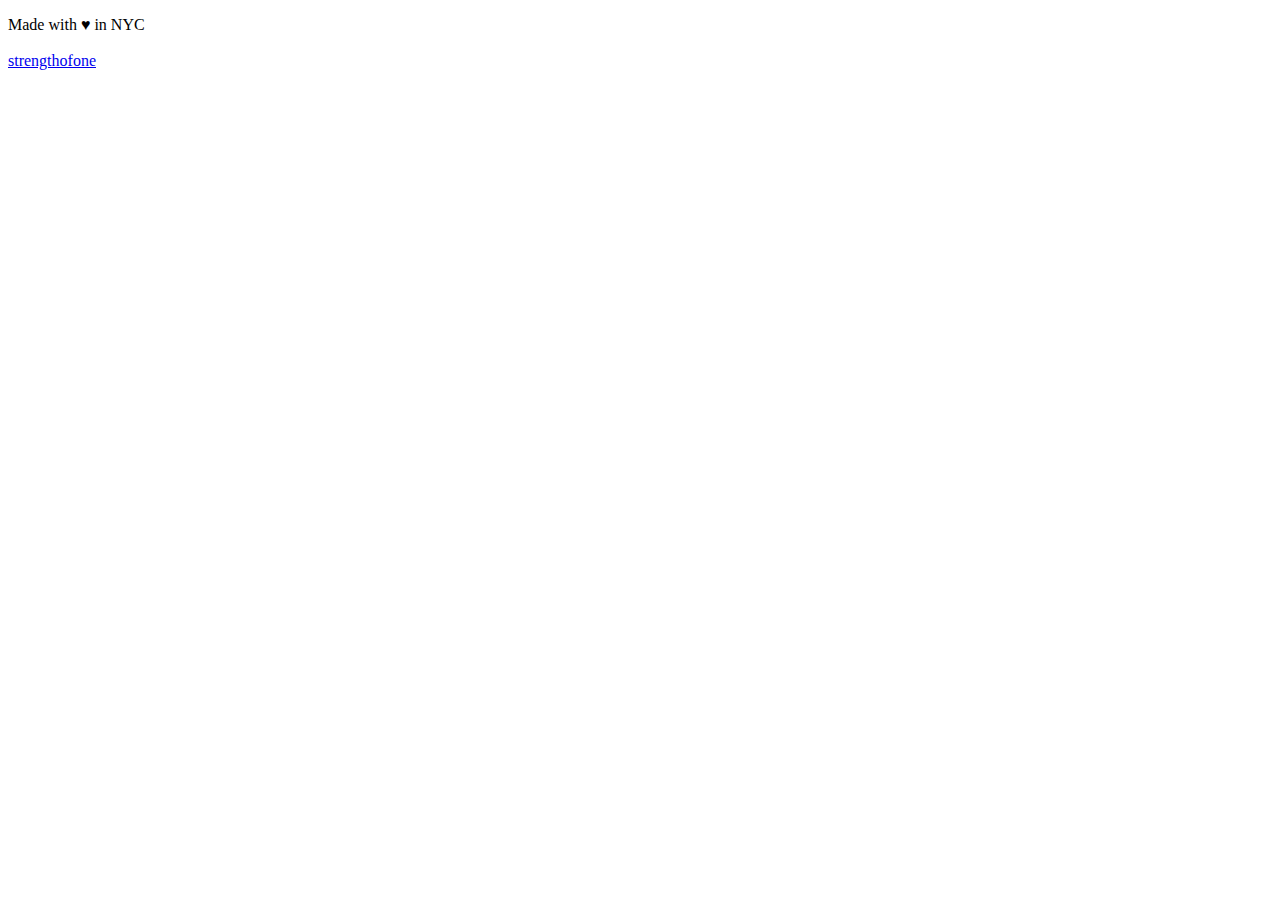
==== index.html @ 61fcf7d8 "re-org" ====
<!DOCTYPE html>
<html lang="en" >
<head>
  <meta charset="UTF-8">
  <title>Unsmilely Icon Set</title>
  <link rel="stylesheet" href="./style.css">
</head>

<body>

<main>
	<!-- unsmilely one -->
	<section class="container">
		<div class="one base">
			<div class="one eye-round"></div>
			<div class="one eye-cross"></div>
			<div class="one dot"></div>
			<div class="one line"></div>
		</div>
	</section>

	<!-- unsmilely two -->
	<section class="container">
		<div class="two base">
			<div class="two eye-cross"></div>
			<div class="two mouth"></div>
			<div class="two line"></div>
			<div class="two dot"></div>
		</div>
	</section>

	<!-- unsmilely three -->
	<section class="container">
		<div class="three base">
			<div class="three eye-cross"></div>
			<div class="three dot"></div>
			<div class="three line"></div>
		</div>
	</section>

	<!-- unsmilely four -->
	<section class="container">
		<div class="four base">
			<div class="four eye-cross"></div>
			<div class="four mouth"></div>
			<div class="four line"></div>
			<div class="four dot"></div>
		</div>
	</section>

	<!-- unsmilely five -->
	<section class="container">
		<div class="five base">
			<div class="five eye-cross"></div>
			<div class="five line"></div>
			<div class="five dot"></div>
		</div>
	</section>

</main>

<footer>
	<p>Made with <span>♥</span> in NYC<br/><br/>
	<a href="http://strengthofone.com/">strengthofone</a></p>
</footer>


</body>
</html>
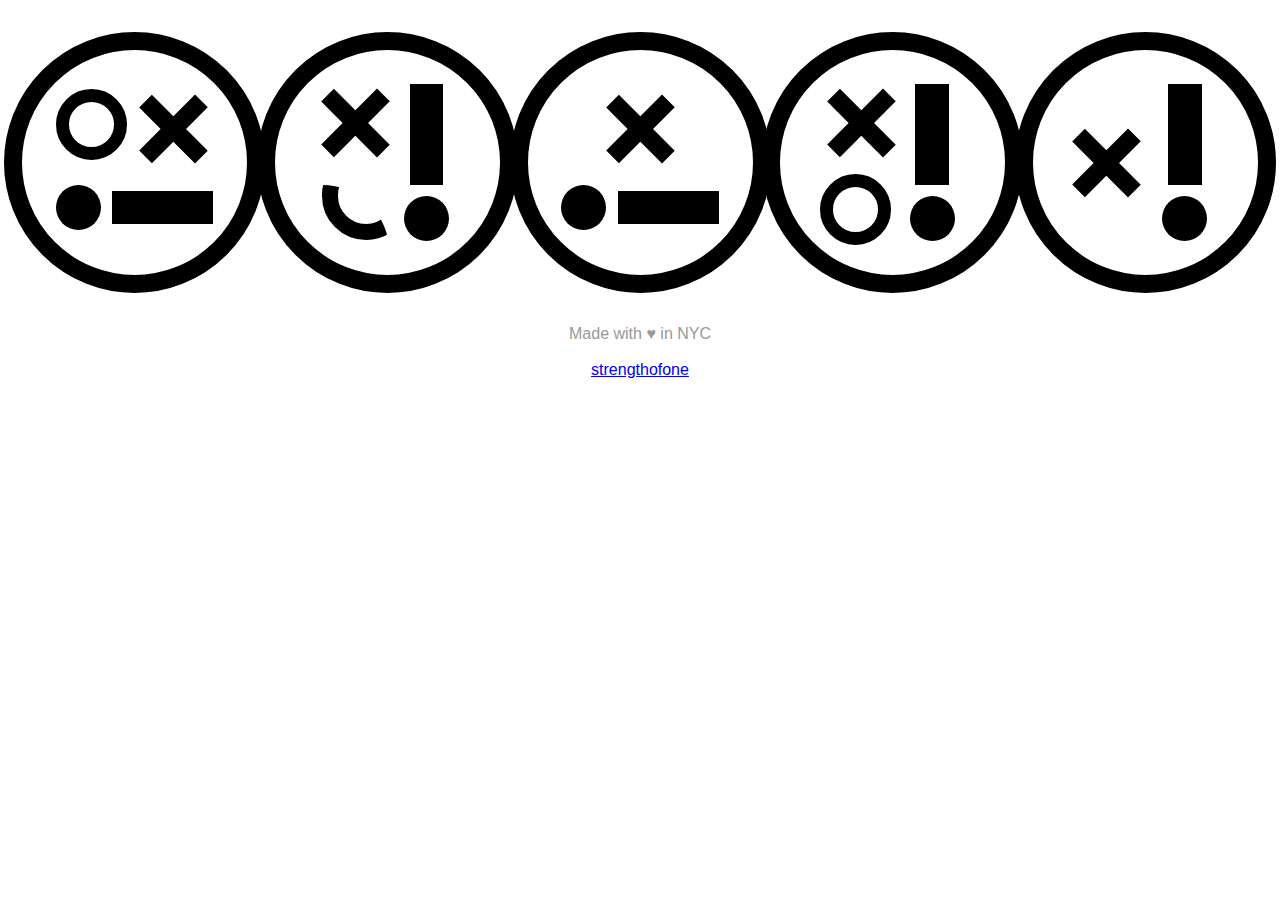
==== commit a00cfa7b: "update css path" ====
--- a/index.html
+++ b/index.html
@@ -3,7 +3,7 @@
 <head>
   <meta charset="UTF-8">
   <title>Unsmilely Icon Set</title>
-  <link rel="stylesheet" href="./style.css">
+  <link rel="stylesheet" href="css/style.css">
 </head>
 
 <body>
--- a/css/style.css
+++ b/css/style.css
@@ -0,0 +1,583 @@
+/* basics */
+html, body {
+  height: 100%;
+  width: 100%;
+  padding: 0;
+  margin: 0;
+}
+html {
+	box-sizing: border-box;
+	padding:1em;
+	margin:0;
+}
+body {
+	font-family:sans-serif;
+	font-size:1em;
+	color:#999;
+	text-align: center;
+	padding:0;
+	margin:0;
+}
+main {
+	display: grid;
+	grid-template-columns:repeat(auto-fill, minmax(200px, 1fr) ) ;
+	grid-gap: 1em;
+	justify-items:center;
+}
+.container {
+	margin:1em;
+}
+
+:root {
+  --size: 25;
+  --unit: calc((var(--size) / 400) * 1vmin);
+}
+/* unsmilely one ----------------------- */
+.one.base {
+	height: calc(400 * var(--unit));
+	width: calc(400 * var(--unit));
+	border-radius: 50%;
+	border:calc(32 * var(--unit)) solid #000;
+	background:#fff;
+	position:relative;
+	display: block;
+	animation:  0.5s cubic-bezier(0.175, 0.885, 0.320, 1.275) 0s 1 both  unsmile-one-base;
+}
+.one.eye-round {
+	position:absolute;
+	top: calc(70 * var(--unit));
+	left:calc(60 * var(--unit));
+	width: calc(80 * var(--unit));
+	height: calc(80 * var(--unit));
+	border-radius: 50%;
+	border:calc(24 * var(--unit)) solid #000;
+	background:#fff;
+	animation: 0.5s cubic-bezier(0.175, 0.885, 0.320, 1.275) .25s 1 both  unsmile-one-mouth;
+}
+.one.eye-cross {
+    position: absolute;
+	top: calc(70 * var(--unit));
+	left:calc(200 * var(--unit));
+    height: calc(140 * var(--unit)); /* set the size */
+    width: calc(140 * var(--unit));  /* maintain 1:1 aspect ratio */
+    display: flex;
+    flex-direction: column;
+    justify-content: center;
+	animation:  0.5s cubic-bezier(0.175, 0.885, 0.320, 1.275) .5s 1 both  unsmile-one-eye;
+}
+.one.eye-cross:before,
+.one.eye-cross:after {
+    position: absolute;
+    content: '';
+    width: 100%;
+    height: calc(32 * var(--unit)); /* line thickness */
+    background-color: #000;
+}
+.one.eye-cross:before {
+    transform: rotate(45deg);
+}
+.one.eye-cross:after {
+    transform: rotate(-45deg);
+}
+.one.dot {
+	width: calc(80 * var(--unit));
+	height: calc(80 * var(--unit));
+	border-radius: 50%;
+	background:#000;
+	position:absolute;
+	top: calc(240 * var(--unit));
+	left:calc(60 * var(--unit));
+	animation:  0.5s cubic-bezier(0.175, 0.885, 0.320, 1.275) .75s 1 both  unsmile-one-dot;
+}
+.one.line {
+	width: calc(180 * var(--unit));
+	height: calc(60 * var(--unit));
+	background:#000;
+	position:absolute;
+	top: calc(250 * var(--unit));
+	left:calc(160 * var(--unit));
+	animation:  0.5s cubic-bezier(0.175, 0.885, 0.320, 1.275) 1s 1 both  unsmile-one-line;
+}
+@keyframes unsmile-one-base {
+	0% {
+		transform: scale(0,0);
+		opacity:0;
+	}
+	100% {
+		transform: scale(1,1);
+		opacity:1;
+	}
+}
+@keyframes unsmile-one-mouth {
+	0% {
+		transform: scale(0,0);
+		opacity:0;
+	}
+	100% {
+		transform: scale(1,1);;
+		opacity:1;
+	}
+}
+@keyframes unsmile-one-eye {
+	0% {
+		transform: scale(0,0) rotate(0deg);
+		opacity:0;
+	}
+	100% {
+		transform: scale(1,1) rotate(360deg);
+		opacity:1;
+	}
+}
+@keyframes unsmile-one-line {
+	0% {
+		transform-origin: top left;
+		transform: scale(0,1);
+		opacity:0;
+	}
+	100% {
+		transform: scale(1,1);
+		opacity:1;
+	}
+}
+@keyframes unsmile-one-dot {
+	0% {
+		transform: scale(0,0) ;
+		opacity:0;
+	}
+	100% {
+		transform: scale(1,1);
+		opacity:1;
+	}
+}
+/* end one ------------------------------- */ 
+
+/* unsmilely two ------------------------ */
+.two.base {
+	height: calc(400 * var(--unit));
+	width: calc(400 * var(--unit));
+	border-radius: 50%;
+	border:calc(32 * var(--unit)) solid #000;
+	background:#fff;
+	position:relative;
+	animation:  0.5s cubic-bezier(0.175, 0.885, 0.320, 1.275) 0s 1 both  unsmile-two-base;
+}
+.two.eye-cross {
+    position: absolute;
+	top: calc(60 * var(--unit));
+	left:calc(74 * var(--unit));
+    height: calc(140 * var(--unit)); /* set the size */
+    width: calc(140 * var(--unit));  /* maintain 1:1 aspect ratio */
+    display: flex;
+    flex-direction: column;
+    justify-content: center;
+	animation:  0.5s cubic-bezier(0.175, 0.885, 0.320, 1.275) .25s 1 both  unsmile-two-eye;
+}
+.two.eye-cross:before,
+.two.eye-cross:after {
+    position: absolute;
+    content: '';
+    width: 100%;
+    height: calc(32 * var(--unit)); /* line thickness */
+    background-color: #000;
+}
+.two.eye-cross:before {
+    transform: rotate(45deg);
+}
+.two.eye-cross:after {
+    transform: rotate(-45deg);
+}
+.two.mouth {
+	width: calc(100 * var(--unit));
+	height: calc(100 * var(--unit));
+	border-radius: 50%;
+	border:calc(30* var(--unit)) solid #000;
+	clip-path: circle(calc(120 * var(--unit)) at 0 calc(180 * var(--unit)));
+	background:#fff;
+	position:absolute;
+	top: calc(180 * var(--unit));
+	left: calc(84 * var(--unit));
+	animation: 0.5s cubic-bezier(0.175, 0.885, 0.320, 1.275) .5s 1 both  unsmile-two-mouth;
+}
+.two.line {
+	width: calc(60 * var(--unit));
+	height: calc(180 * var(--unit));
+	background:#000;
+	position:absolute;
+	top: calc(60 * var(--unit));
+	left:calc(240 * var(--unit));
+	animation:  0.5s cubic-bezier(0.175, 0.885, 0.320, 1.275) .75s 1 both  unsmile-two-line;
+}
+.two.dot {
+	width: calc(80 * var(--unit));
+	height: calc(80 * var(--unit));
+	border-radius: 50%;
+	background:#000;
+	position:absolute;
+	top: calc(260 * var(--unit));
+	left:calc(230 * var(--unit));
+	animation:  0.5s cubic-bezier(0.175, 0.885, 0.320, 1.275) 1s 1 both  unsmile-two-dot;
+}
+
+@keyframes unsmile-two-base {
+	0% {
+		transform: scale(0,0);
+		opacity:0;
+	}
+	100% {
+		transform: scale(1,1);
+		opacity:1;
+	}
+}
+@keyframes unsmile-two-eye {
+	0% {
+		transform: scale(0,0) rotate(0deg);
+		opacity:0;
+	}
+	100% {
+		transform: scale(1,1) rotate(360deg);
+		opacity:1;
+	}
+}
+@keyframes unsmile-two-mouth {
+	0% {
+		transform: scale(0,0);
+		opacity:0;
+	}
+	100% {
+		transform: scale(1,1);;
+		opacity:1;
+	}
+}
+@keyframes unsmile-two-line {
+	0% {
+		transform-origin: top center;
+		transform: scale(1,0);
+		opacity:0;
+	}
+	100% {
+		transform: scale(1,1);
+		opacity:1;
+	}
+}
+@keyframes unsmile-two-dot {
+	0% {
+		transform: translateY(-80px) scale(0,0) ;
+		opacity:0;
+	}
+	100% {
+		transform:  translateY(0) scale(1,1);
+		opacity:1;
+	}
+}
+/* end two ------------------------------ */
+
+/* unsmilely three ---------------------- */
+.three.base {
+	height: calc(400 * var(--unit));
+	width: calc(400 * var(--unit));
+	border-radius: 50%;
+	border:calc(32 * var(--unit)) solid #000;
+	background:#fff;
+	position:relative;
+	animation:  0.5s cubic-bezier(0.175, 0.885, 0.320, 1.275) 0s 1 both  unsmile-three-base;
+}
+.three.eye-cross {
+    position: absolute;
+	top: calc(70 * var(--unit));
+	left:calc(130 * var(--unit));
+    height: calc(140 * var(--unit)); /* set the size */
+    width: calc(140 * var(--unit));  /* maintain 1:1 aspect ratio */
+    display: flex;
+    flex-direction: column;
+    justify-content: center;
+	animation:  0.5s cubic-bezier(0.175, 0.885, 0.320, 1.275) .25s 1 both  unsmile-three-eye;
+}
+.three.eye-cross:before,
+.three.eye-cross:after {
+    position: absolute;
+    content: '';
+    width: 100%;
+    height: calc(32 * var(--unit)); /* line thickness */
+    background-color: #000;
+}
+.three.eye-cross:before {
+    transform: rotate(45deg);
+}
+.three.eye-cross:after {
+    transform: rotate(-45deg);
+}
+.three.dot {
+	width: calc(80 * var(--unit));
+	height: calc(80 * var(--unit));
+	border-radius: 50%;
+	background:#000;
+	position:absolute;
+	top: calc(240 * var(--unit));
+	left:calc(60 * var(--unit));
+	animation:  0.5s cubic-bezier(0.175, 0.885, 0.320, 1.275) .5s 1 both  unsmile-three-dot;
+}
+.three.line {
+	width: calc(180 * var(--unit));
+	height: calc(60 * var(--unit));
+	background:#000;
+	position:absolute;
+	top: calc(250 * var(--unit));
+	left:calc(160 * var(--unit));
+	animation:  0.5s cubic-bezier(0.175, 0.885, 0.320, 1.275) .5s 1 both  unsmile-three-line;
+}
+@keyframes unsmile-three-base {
+	0% {
+		transform: scale(0,0);
+		opacity:0;
+	}
+	100% {
+		transform: scale(1,1);
+		opacity:1;
+	}
+}
+@keyframes unsmile-three-eye {
+	0% {
+		transform: scale(0,0) rotate(0deg);
+		opacity:0;
+	}
+	100% {
+		transform: scale(1,1) rotate(360deg);
+		opacity:1;
+	}
+}
+@keyframes unsmile-three-line {
+	0% {
+		transform-origin: top left;
+		transform: scale(0,1);
+		opacity:0;
+	}
+	100% {
+		transform: scale(1,1);
+		opacity:1;
+	}
+}
+@keyframes unsmile-three-dot {
+	0% {
+		transform: scale(0,0) ;
+		opacity:0;
+	}
+	100% {
+		transform: scale(1,1);
+		opacity:1;
+	}
+}
+/* end three ------------------------------ */
+
+/* unsmiley four ------------------- */
+.four.base {
+	height: calc(400 * var(--unit));
+	width: calc(400 * var(--unit));
+	border-radius: 50%;
+	border:calc(32 * var(--unit)) solid #000;
+	background:#fff;
+	position:relative;
+	animation:  0.5s cubic-bezier(0.175, 0.885, 0.320, 1.275) 0s 1 both  unsmile-four-base;
+}
+.four.eye-cross {
+    position: absolute;
+	top: calc(60 * var(--unit));
+	left:calc(74 * var(--unit));
+    height: calc(140 * var(--unit)); /* set the size */
+    width: calc(140 * var(--unit));  /* maintain 1:1 aspect ratio */
+    display: flex;
+    flex-direction: column;
+    justify-content: center;
+	animation:  0.5s cubic-bezier(0.175, 0.885, 0.320, 1.275) .25s 1 both   unsmile-four-eye;
+}
+.four.eye-cross:before,
+.four.eye-cross:after {
+    position: absolute;
+    content: '';
+    width: 100%;
+    height: calc(32 * var(--unit)); /* line thickness */
+    background-color: #000;
+}
+.four.eye-cross:before {
+    transform: rotate(45deg);
+}
+.four.eye-cross:after {
+    transform: rotate(-45deg);
+}
+.four.mouth {
+	width: calc(80 * var(--unit));
+	height: calc(80 * var(--unit));
+	border-radius: 50%;
+	border:calc(24 * var(--unit)) solid #000;
+	background:#fff;
+	position:absolute;
+	top: calc(220 * var(--unit));
+	left: calc(70 * var(--unit));
+	animation: 0.5s cubic-bezier(0.175, 0.885, 0.320, 1.275) .5s 1 both   unsmile-four-mouth;
+}
+.four.line {
+	width: calc(60 * var(--unit));
+	height: calc(180 * var(--unit));
+	background:#000;
+	position:absolute;
+	top: calc(60 * var(--unit));
+	left:calc(240 * var(--unit));
+	animation:  0.5s cubic-bezier(0.175, 0.885, 0.320, 1.275) .75s 1 both   unsmile-four-line;
+}
+.four.dot {
+	width: calc(80 * var(--unit));
+	height: calc(80 * var(--unit));
+	border-radius: 50%;
+	background:#000;
+	position:absolute;
+	top: calc(260 * var(--unit));
+	left:calc(230 * var(--unit));
+	animation:  0.5s cubic-bezier(0.175, 0.885, 0.320, 1.275) 1s 1 both  unsmile-four-dot;
+}
+@keyframes unsmile-four-base {
+	0% {
+		transform: scale(0,0);
+		opacity:0;
+	}
+	100% {
+		transform: scale(1,1);
+		opacity:1;
+	}
+}
+@keyframes unsmile-four-eye {
+	0% {
+		transform: scale(0,0) rotate(0deg);
+		opacity:0;
+	}
+	100% {
+		transform: scale(1,1) rotate(360deg);
+		opacity:1;
+	}
+}
+@keyframes unsmile-four-mouth {
+	0% {
+		transform: scale(0,0);
+		opacity:0;
+	}
+	100% {
+		transform: scale(1,1);;
+		opacity:1;
+	}
+}
+@keyframes unsmile-four-line {
+	0% {
+		transform-origin: top center;
+		transform: scale(1,0);
+		opacity:0;
+	}
+	100% {
+		transform: scale(1,1);
+		opacity:1;
+	}
+}
+@keyframes unsmile-four-dot {
+	0% {
+		transform: translateY(-80px) scale(0,0) ;
+		opacity:0;
+	}
+	100% {
+		transform:  translateY(0) scale(1,1);
+		opacity:1;
+	}
+}
+/* end four ------------------------------ */
+
+/* unsmilely five --------------------- */
+.five.base {
+	height: calc(400 * var(--unit));
+	width: calc(400 * var(--unit));
+	border-radius: 50%;
+	border:calc(32 * var(--unit)) solid #000;
+	background:#fff;
+	position:relative;
+	animation:  0.5s cubic-bezier(0.175, 0.885, 0.320, 1.275) 0s 1 both  unsmilely-five-base;
+}
+.five.eye-cross {
+    position: absolute;
+	top: calc(130 * var(--unit));
+	left:calc(60 * var(--unit));
+    height: calc(140 * var(--unit)); /* set the size */
+    width: calc(140 * var(--unit));  /* maintain 1:1 aspect ratio */
+    display: flex;
+    flex-direction: column;
+    justify-content: center;
+	animation:  0.5s cubic-bezier(0.175, 0.885, 0.320, 1.275) .25s 1 both  unsmilely-five-eye;
+}
+.five.eye-cross:before,
+.five.eye-cross:after {
+    position: absolute;
+    content: '';
+    width: 100%;
+    height: calc(32 * var(--unit)); /* line thickness */
+    background-color: #000;
+}
+.five.eye-cross:before {
+    transform: rotate(45deg);
+}
+.five.eye-cross:after {
+    transform: rotate(-45deg);
+}
+.five.line {
+	width: calc(60 * var(--unit));
+	height: calc(180 * var(--unit));
+	background:#000;
+	position:absolute;
+	top: calc(60 * var(--unit));
+	left:calc(240 * var(--unit));
+	animation:  0.5s cubic-bezier(0.175, 0.885, 0.320, 1.275) .75s 1 both  unsmilely-five-line;
+}
+.five.dot {
+	width: calc(80 * var(--unit));
+	height: calc(80 * var(--unit));
+	border-radius: 50%;
+	background:#000;
+	position:absolute;
+	top: calc(260 * var(--unit));
+	left:calc(230 * var(--unit));
+	animation:  0.5s cubic-bezier(0.175, 0.885, 0.320, 1.275) 1s 1 both  unsmilely-five-dot;
+}
+@keyframes unsmilely-five-base {
+	0% {
+		transform: scale(0,0);
+		opacity:0;
+	}
+	100% {
+		transform: scale(1,1);
+		opacity:1;
+	}
+}
+@keyframes unsmilely-five-eye {
+	0% {
+		transform: scale(0,0) rotate(0deg);
+		opacity:0;
+	}
+	100% {
+		transform: scale(1,1) rotate(360deg);
+		opacity:1;
+	}
+}
+@keyframes unsmilely-five-line {
+	0% {
+		transform-origin: top center;
+		transform: scale(1,0);
+		opacity:0;
+	}
+	100% {
+		transform: scale(1,1);
+		opacity:1;
+	}
+}
+@keyframes unsmilely-five-dot {
+	0% {
+		transform: translateY(-80px) scale(0,0) ;
+		opacity:0;
+	}
+	100% {
+		transform:  translateY(0) scale(1,1);
+		opacity:1;
+	}
+}